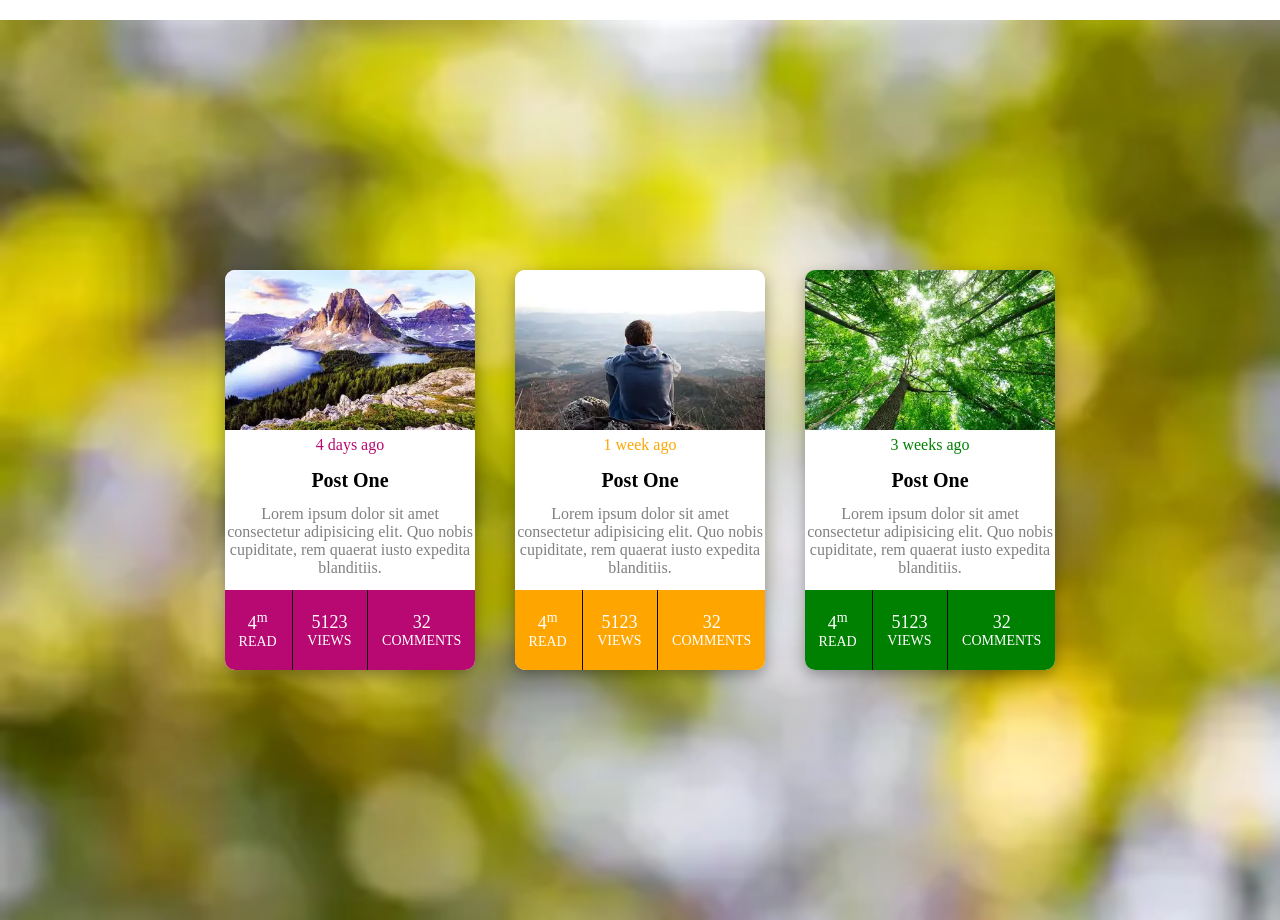
==== cards.html @ 96e9546c "cards" ====
<!DOCTYPE html>
<html lang="en">

<head>
    <meta charset="UTF-8">
    <link rel="stylesheet" href="./css/style3.css">
    <meta name="viewport" content="width=device-width, initial-scale=1.0">
    <title>Cards</title>
</head>

<body>
    <section id="cards">
        <div class="card">
            <div class="card-header">
                <div class="img">
                    <img src="./img/download (2).webp" alt="mountain">
                </div>
            </div>
            <div class="card-body">
                <div class="date">
                    <p style="color: #b80871;">4 days ago</p>
                </div>
                <div class="title">
                    <h2>Post One</h2>
                </div>
                <div class="description">
                    <p>Lorem ipsum dolor sit amet consectetur adipisicing elit. Quo nobis cupiditate, rem quaerat iusto
                        expedita blanditiis.</p>
                </div>
            </div>
            <div class="card-footer" style="background-color: #b80871;">
                <div class="read">
                    <p>4<sup>m</sup></p>
                    <h6>READ</h6>
                </div>
                <div class="line">

                </div>
                <div class="view">
                    <p>5123</p>
                    <h6>VIEWS</h6>
                </div>
                <div class="line">

                </div>
                <div class="comment">
                    <p>32</p>
                    <h6>COMMENTS</h6>
                </div>
            </div>
        </div>
        <div class="card">
            <div class="card-header">
                <div class="img">
                    <img src="./img/download (3).webp" alt="mountain">
                </div>
            </div>
            <div class="card-body">
                <div class="date">
                    <p style="color: orange;">1 week ago</p>
                </div>
                <div class="title">
                    <h2>Post One</h2>
                </div>
                <div class="description">
                    <p>Lorem ipsum dolor sit amet consectetur adipisicing elit. Quo nobis cupiditate, rem quaerat iusto
                        expedita blanditiis.</p>
                </div>
            </div>
            <div class="card-footer" style="background-color: orange;">
                <div class="read">
                    <p>4<sup>m</sup></p>
                    <h6>READ</h6>
                </div>
                <div class="line">

                </div>
                <div class="view">
                    <p>5123</p>
                    <h6>VIEWS</h6>
                </div>
                <div class="line">
                    
                </div>
                <div class="comment">
                    <p>32</p>
                    <h6>COMMENTS</h6>
                </div>
            </div>
        </div>
        <div class="card">
            <div class="card-header">
                <div class="img">
                    <img src="./img/download (4).webp" alt="mountain">
                </div>
            </div>
            <div class="card-body">
                <div class="date">
                    <p style="color: green;">3 weeks ago</p>
                </div>
                <div class="title">
                    <h2>Post One</h2>
                </div>
                <div class="description">
                    <p>Lorem ipsum dolor sit amet consectetur adipisicing elit. Quo nobis cupiditate, rem quaerat iusto
                        expedita blanditiis.</p>
                </div>
            </div>
            <div class="card-footer" style="background-color: green;">
                <div class="read">
                    <p>4<sup>m</sup></p>
                    <h6>READ</h6>
                </div>
                <div class="line">

                </div>
                <div class="view">
                    <p>5123</p>
                    <h6>VIEWS</h6>
                </div>
                <div class="line">
                    
                </div>
                <div class="comment">
                    <p>32</p>
                    <h6>COMMENTS</h6>
                </div>
            </div>
        </div>
    </section>
</body>

</html>
---- css/style3.css ----
* {
    margin: 0;
    padding: 0;
}

#cards {
    display: flex;
    justify-content: center;
    align-items: center;
    gap: 40px;
    margin-top: 20px;
    width: 100%;
    height: 100vh;
    background-image: url("../img/OIP\ \(4\).webp");
    background-size: cover;
}

#cards .card {
    width: 250px;
    height: 400px;
    box-shadow: rgba(0, 0, 0, 0.35) 0px 5px 15px;
    border-radius: 10px;
    transition: 0.3s;
    background-color: white;
}

#cards .card:hover {
    transform: scale(1.05);
    box-shadow: rgba(0, 0, 0, 0.25) 0px 54px 55px, rgba(0, 0, 0, 0.12) 0px -12px 30px, rgba(0, 0, 0, 0.12) 0px 4px 6px, rgba(0, 0, 0, 0.17) 0px 12px 13px, rgba(0, 0, 0, 0.09) 0px -3px 5px;
}

#cards .card .card-header {
    width: 100%;
    height: 160px;
    border-radius: 10px 10px 0 0;
}

#cards .card .card-header .img {
    width: 100%;
    height: 100%;
    border-radius: 10px 10px 0 0;

}

#cards .card .card-header .img img {
    width: 100%;
    height: 100%;
    border-radius: 10px 10px 0 0;

}

#cards .card .card-body {
    width: 100%;
    height: 160px;
    display: flex;
    flex-direction: column;
}

#cards .card .card-body .date {
    width: 100%;
    height: 30px;
    display: flex;
    justify-content: center;
    align-items: center;
}

#cards .card .card-body .date p {}

#cards .card .card-body .title {
    width: 100%;
    height: 40px;
    display: flex;
    justify-content: center;
    align-items: center;
}

#cards .card .card-body .title h2 {
    font-size: 20px;
}

#cards .card .card-body .description {
    width: 100%;
    height: 90px;
    display: flex;
    justify-content: center;
    align-items: center;
}

#cards .card .card-body .description p {
    text-align: center;
    margin-bottom: 9px;
    color: gray;
}

#cards .card .card-footer {
    width: 100%;
    height: 80px;
    display: flex;
    justify-content: center;
    gap: 15px;
    align-items: center;
    border-radius: 0 0 10px 10px;

}

#cards .card .card-footer .line {
    width: 0.5px;
    height: 80px;
    background-color: #0d090c;
}

#cards .card .card-footer .read {
    display: flex;
    flex-direction: column;
    justify-content: center;
    align-items: center;
}

#cards .card .card-footer .read p {
    font-size: 18px;
    color: white;
}

#cards .card .card-footer .read p sup {
    font-size: 14px;
}

#cards .card .card-footer .read h6 {
    font-size: 14px;
    font-weight: normal;
    color: white;
}

#cards .card .card-footer .view {
    display: flex;
    flex-direction: column;
    justify-content: center;
    align-items: center;
}

#cards .card .card-footer .view p {
    font-size: 18px;
    color: white;
}

#cards .card .card-footer .view h6 {
    font-size: 14px;
    font-weight: normal;
    color: white;
}

#cards .card .card-footer .comment {
    display: flex;
    flex-direction: column;
    justify-content: center;
    align-items: center;
}

#cards .card .card-footer .comment p {
    font-size: 18px;
    color: white;
}

#cards .card .card-footer .comment h6 {
    font-size: 14px;
    font-weight: normal;
    color: white;
}
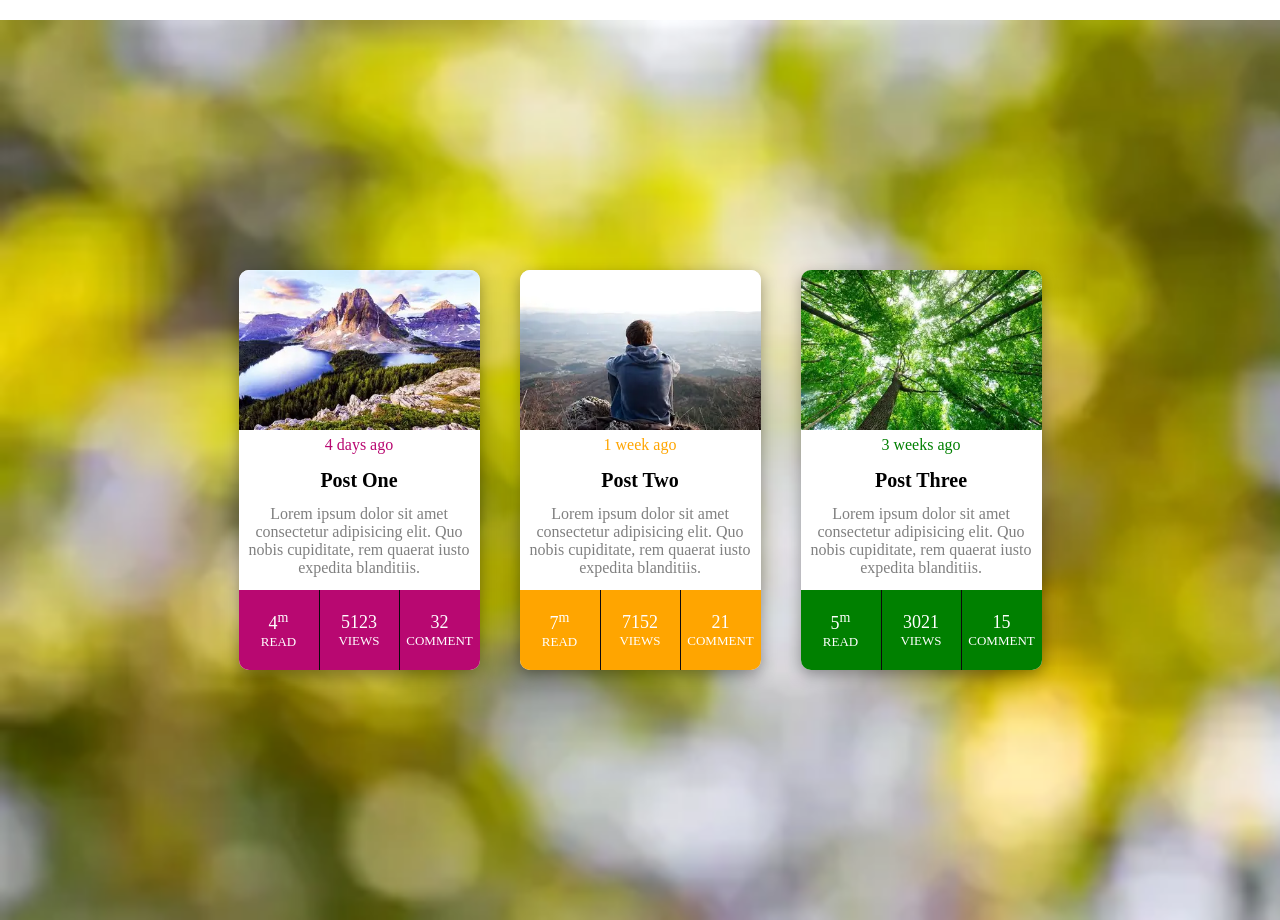
==== commit 3ee1b627: "cards changed" ====
--- a/cards.html
+++ b/cards.html
@@ -45,7 +45,7 @@
                 </div>
                 <div class="comment">
                     <p>32</p>
-                    <h6>COMMENTS</h6>
+                    <h6>COMMENT</h6>
                 </div>
             </div>
         </div>
@@ -60,7 +60,7 @@
                     <p style="color: orange;">1 week ago</p>
                 </div>
                 <div class="title">
-                    <h2>Post One</h2>
+                    <h2>Post Two</h2>
                 </div>
                 <div class="description">
                     <p>Lorem ipsum dolor sit amet consectetur adipisicing elit. Quo nobis cupiditate, rem quaerat iusto
@@ -69,22 +69,22 @@
             </div>
             <div class="card-footer" style="background-color: orange;">
                 <div class="read">
-                    <p>4<sup>m</sup></p>
+                    <p>7<sup>m</sup></p>
                     <h6>READ</h6>
                 </div>
                 <div class="line">
 
                 </div>
                 <div class="view">
-                    <p>5123</p>
+                    <p>7152</p>
                     <h6>VIEWS</h6>
                 </div>
                 <div class="line">
                     
                 </div>
                 <div class="comment">
-                    <p>32</p>
-                    <h6>COMMENTS</h6>
+                    <p>21</p>
+                    <h6>COMMENT</h6>
                 </div>
             </div>
         </div>
@@ -99,7 +99,7 @@
                     <p style="color: green;">3 weeks ago</p>
                 </div>
                 <div class="title">
-                    <h2>Post One</h2>
+                    <h2>Post Three</h2>
                 </div>
                 <div class="description">
                     <p>Lorem ipsum dolor sit amet consectetur adipisicing elit. Quo nobis cupiditate, rem quaerat iusto
@@ -108,22 +108,22 @@
             </div>
             <div class="card-footer" style="background-color: green;">
                 <div class="read">
-                    <p>4<sup>m</sup></p>
+                    <p>5<sup>m</sup></p>
                     <h6>READ</h6>
                 </div>
                 <div class="line">
 
                 </div>
                 <div class="view">
-                    <p>5123</p>
+                    <p>3021</p>
                     <h6>VIEWS</h6>
                 </div>
                 <div class="line">
                     
                 </div>
                 <div class="comment">
-                    <p>32</p>
-                    <h6>COMMENTS</h6>
+                    <p>15</p>
+                    <h6>COMMENT</h6>
                 </div>
             </div>
         </div>
--- a/css/style3.css
+++ b/css/style3.css
@@ -16,7 +16,7 @@
 }
 
 #cards .card {
-    width: 250px;
+    width: 241px;
     height: 400px;
     box-shadow: rgba(0, 0, 0, 0.35) 0px 5px 15px;
     border-radius: 10px;
@@ -97,7 +97,6 @@
     height: 80px;
     display: flex;
     justify-content: center;
-    gap: 15px;
     align-items: center;
     border-radius: 0 0 10px 10px;
 
@@ -110,6 +109,8 @@
 }
 
 #cards .card .card-footer .read {
+    height: 100%;
+    width: 80px;
     display: flex;
     flex-direction: column;
     justify-content: center;
@@ -126,13 +127,15 @@
 }
 
 #cards .card .card-footer .read h6 {
-    font-size: 14px;
+    font-size: 13px;
     font-weight: normal;
     color: white;
 }
 
 #cards .card .card-footer .view {
     display: flex;
+    height: 100%;
+    width: 80px;
     flex-direction: column;
     justify-content: center;
     align-items: center;
@@ -144,13 +147,15 @@
 }
 
 #cards .card .card-footer .view h6 {
-    font-size: 14px;
+    font-size: 13px;
     font-weight: normal;
     color: white;
 }
 
 #cards .card .card-footer .comment {
     display: flex;
+    height: 100%;
+    width: 80px;
     flex-direction: column;
     justify-content: center;
     align-items: center;
@@ -162,7 +167,7 @@
 }
 
 #cards .card .card-footer .comment h6 {
-    font-size: 14px;
+    font-size: 13px;
     font-weight: normal;
     color: white;
 }
